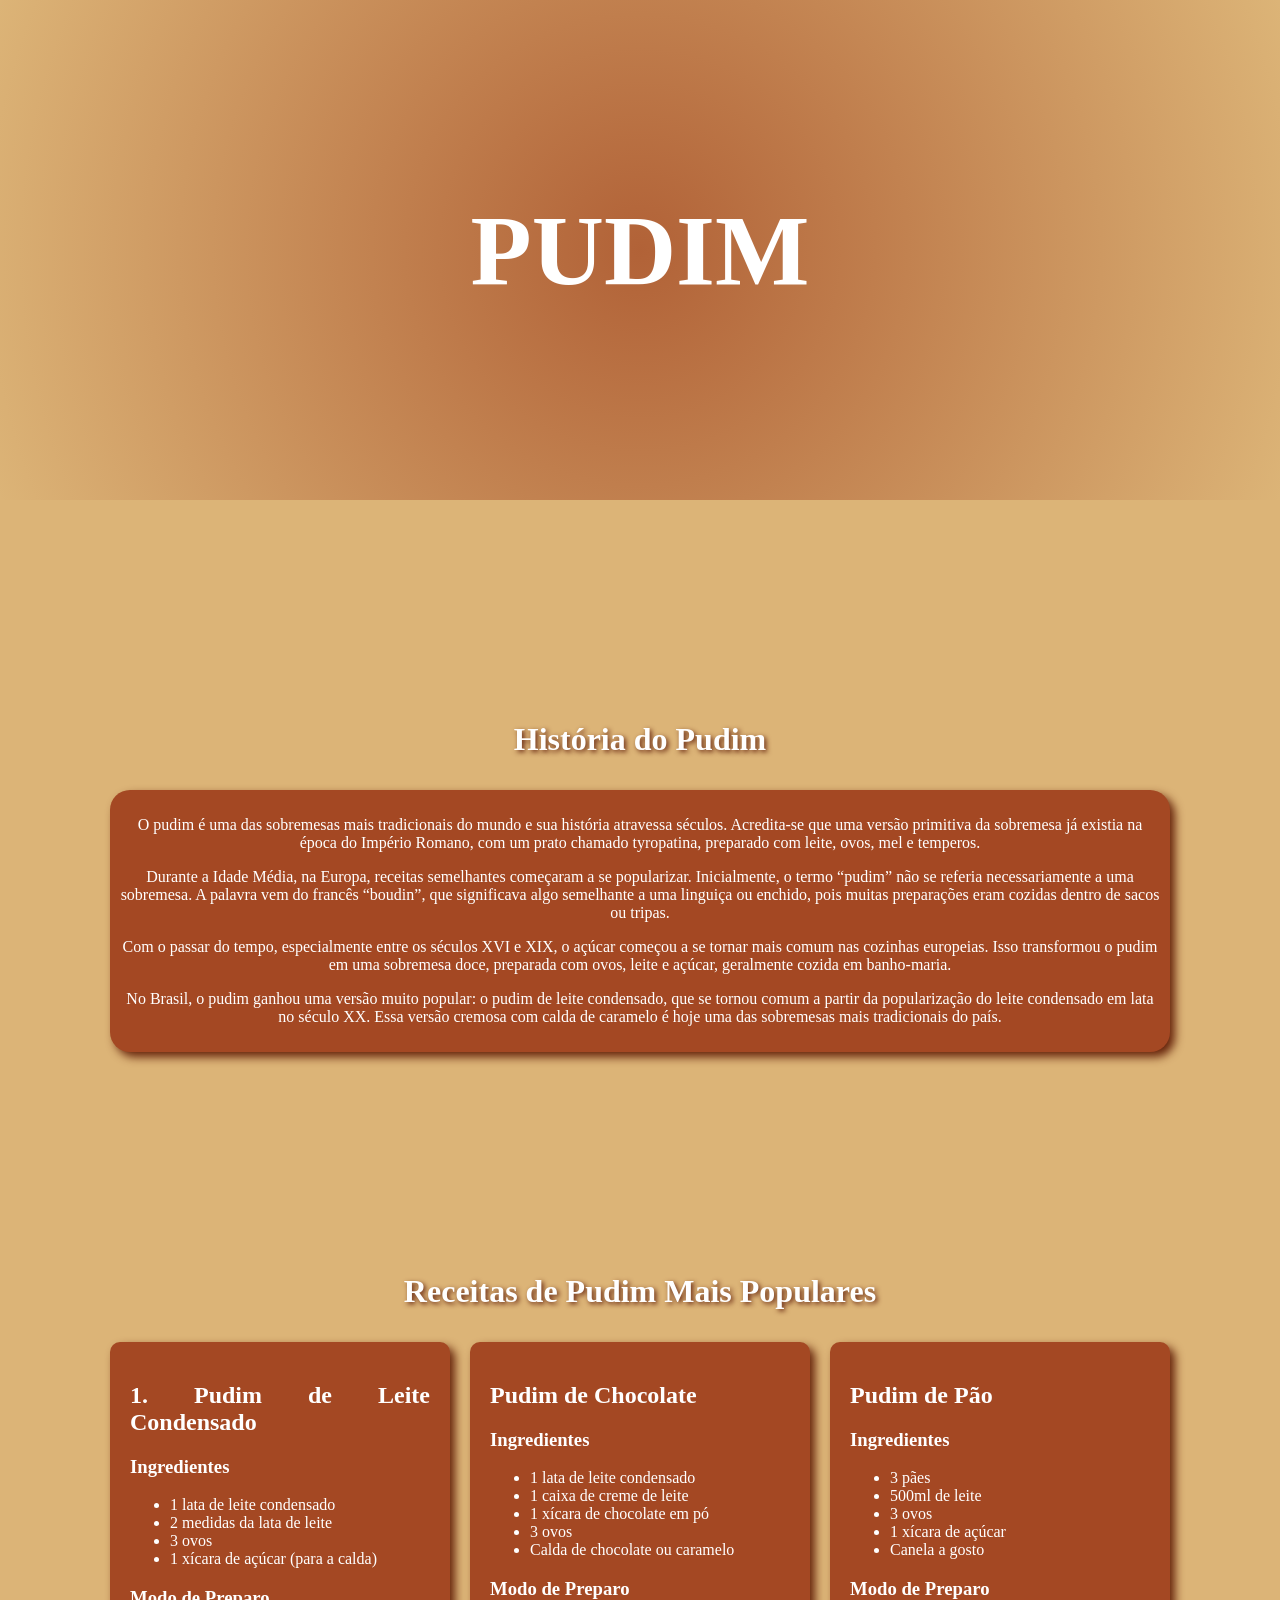
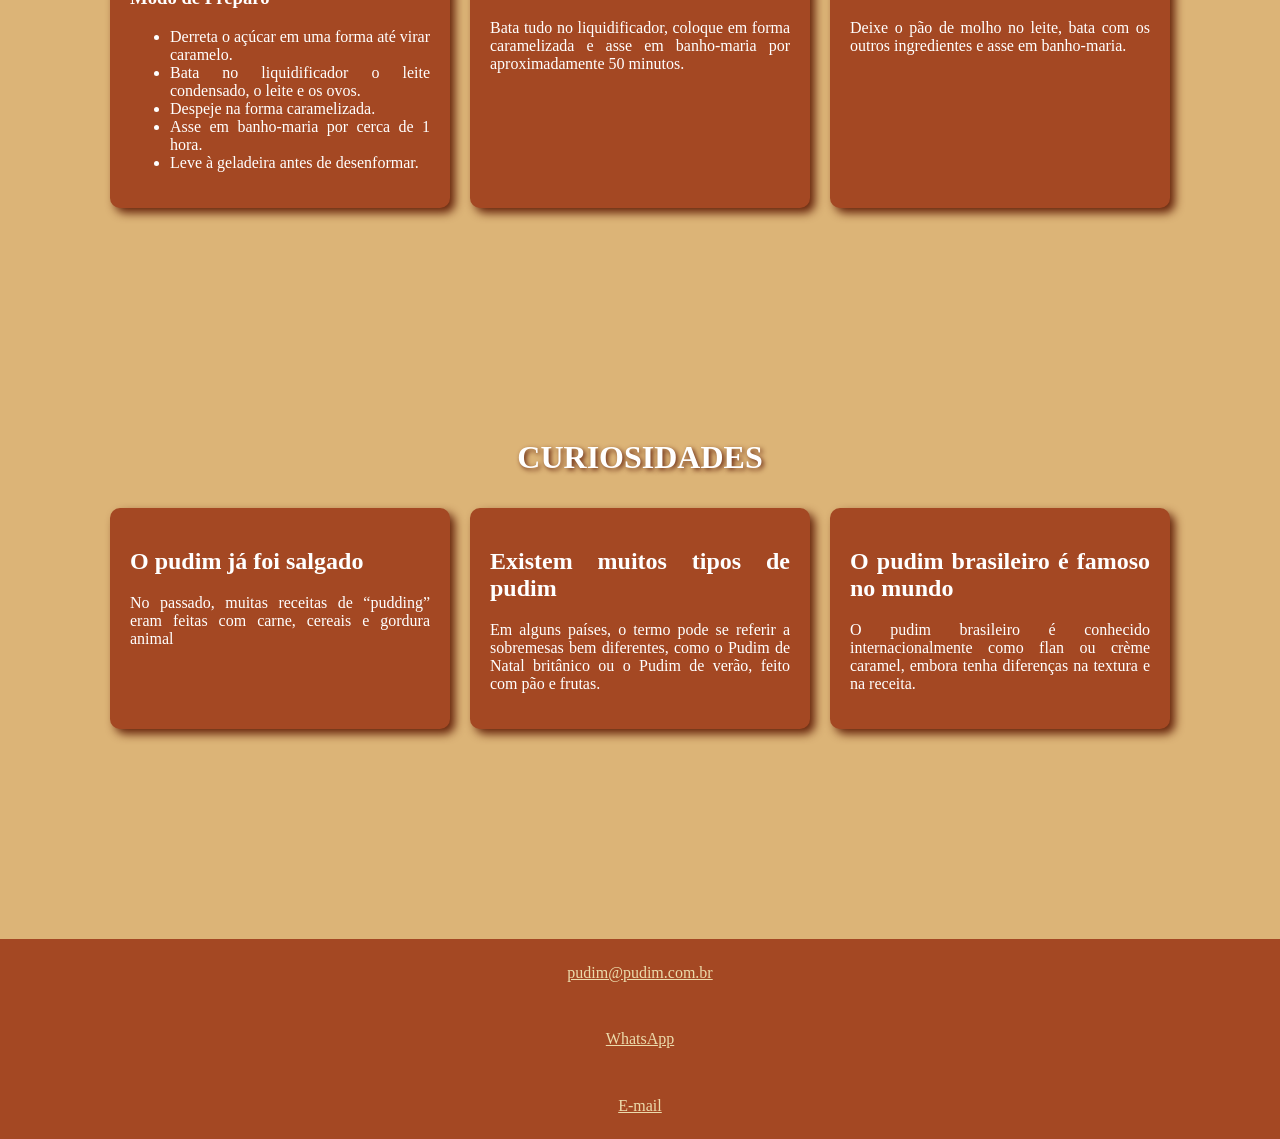
==== index.html @ b6c5c446 "teste" ====
<!DOCTYPE html>
<html lang="bt-br">
<head>
    <meta charset="UTF-8">
    <title>Pudim</title>
    <link rel="stylesheet" href="style.css">
</head>
<body>
<section class="banner">
    <!--banner-->
    <h1>PUDIM</h1>
</section>

<div class="titulo">
    <h1 >História do Pudim</h1>
</div>

<section class="historiaClass"><div class="historia">
    <p>
        O pudim é uma das sobremesas mais tradicionais do mundo e sua história atravessa séculos. Acredita-se que uma versão primitiva da sobremesa já existia na época do Império Romano, com um prato chamado tyropatina, preparado com leite, ovos, mel e temperos.
    </p>
    <p>
        Durante a Idade Média, na Europa, receitas semelhantes começaram a se popularizar. Inicialmente, o termo “pudim” não se referia necessariamente a uma sobremesa. A palavra vem do francês “boudin”, que significava algo semelhante a uma linguiça ou enchido, pois muitas preparações eram cozidas dentro de sacos ou tripas.
    </p>
    <p>
        Com o passar do tempo, especialmente entre os séculos XVI e XIX, o açúcar começou a se tornar mais comum nas cozinhas europeias. Isso transformou o pudim em uma sobremesa doce, preparada com ovos, leite e açúcar, geralmente cozida em banho-maria.
    </p>
    <p>
        No Brasil, o pudim ganhou uma versão muito popular: o pudim de leite condensado, que se tornou comum a partir da popularização do leite condensado em lata no século XX. Essa versão cremosa com calda de caramelo é hoje uma das sobremesas mais tradicionais do país.
    </p>
</div></section>

<div class="titulo">
    <h1>Receitas de Pudim Mais Populares</h1>
</div>

<section class="receitas">
    <!--desenvolvimento-->

    <div class="receita">
        <h2>1. Pudim de Leite Condensado</h2>
        <h3>Ingredientes</h3>
        <ul>
            <li>1 lata de leite condensado</li>
            <li>2 medidas da lata de leite</li>
            <li>3 ovos</li>
            <li>1 xícara de açúcar (para a calda)</li>
        </ul>
        <h3>Modo de Preparo</h3>
        <ul>
            <li>Derreta o açúcar em uma forma até virar caramelo.</li>
            <li>Bata no liquidificador o leite condensado, o leite e os ovos.</li>
            <li>Despeje na forma caramelizada.</li>
            <li>Asse em banho-maria por cerca de 1 hora.</li>
            <li>Leve à geladeira antes de desenformar.</li>
        </ul>
    </div>

    <div class="receita">
        <h2>Pudim de Chocolate</h2>
        <h3>Ingredientes</h3>
        <ul>
            <li>1 lata de leite condensado</li>
            <li>1 caixa de creme de leite</li>
            <li>1 xícara de chocolate em pó</li>
            <li>3 ovos</li>
            <li>Calda de chocolate ou caramelo</li>
        </ul>
        <h3>Modo de Preparo</h3>
        <p>Bata tudo no liquidificador, coloque em forma caramelizada e asse em banho-maria por aproximadamente 50 minutos.</p>
    </div>

    <div class="receita">
        <h2>Pudim de Pão</h2>
        <h3>Ingredientes</h3>
        <ul>
            <li>3 pães</li>
            <li>500ml de leite</li>
            <li>3 ovos</li>
            <li>1 xícara de açúcar</li>
            <li>Canela a gosto</li>
        </ul>
        <h3>Modo de Preparo</h3>
        <p>Deixe o pão de molho no leite, bata com os outros ingredientes e asse em banho-maria.</p>
    </div>
</section>

<div class="titulo">
    <h1>CURIOSIDADES</h1>
</div>

<section class="curiosidades">
    <div class="curiosidade">
        <h2>O pudim já foi salgado</h2>
        <p>No passado, muitas receitas de “pudding” eram feitas com carne, cereais e gordura animal</p>
    </div>
    <div class="curiosidade">
        <h2>Existem muitos tipos de pudim</h2>
        <p>Em alguns países, o termo pode se referir a sobremesas bem diferentes, como o Pudim de Natal britânico ou o Pudim de verão, feito com pão e frutas.</p>
    </div>
    <div class="curiosidade">
        <h2>O pudim brasileiro é famoso no mundo</h2>
        <p>O pudim brasileiro é conhecido internacionalmente como flan ou crème caramel, embora tenha diferenças na textura e na receita.</p>
    </div>
</section>

<footer>
    <!--rodapé-->
    <a href="https://pudim.com.br/">pudim@pudim.com.br</a>
    <a href="https://web.whatsapp.com/">WhatsApp</a>
    <a href="https://mail.google.com/">E-mail</a>
</footer>

</body>
</html>
---- style.css ----
body{
    background-color: #DCB477;
    font-family: inter, cursive;
    margin: 0;
    padding: 0;
    height: 100%;
}

footer{
    background-color: #A44823;
    display: grid;
    place-items: center;
    height: 200px;
}

a{
    position: relative;
    color: #ECDBAC;
    margin: 10px;
}

section{
    text-align: justify;
    padding-left: 100px;
    padding-right: 100px;
    margin-bottom: 200px;
}

.banner{
    box-sizing: border-box;
    background-image:
            radial-gradient(circle, rgba(164, 72, 35, 0.76) 0%, rgba(0, 0, 0, 0) 100%),
            url("https://lirp.cdn-website.com/33406c6e/dms3rep/multi/opt/pudim-min-3f2f6769-1920w.jpg");
    background-size: cover;
    background-position: center;
    background-repeat: no-repeat;
    background-position-y: 10%;
    height: 500px;
    display: grid;
    place-items: center;
}

.banner h1{
    font-size: 100px;
    color: white;
}


.historia{
    background-color: #A44823;
    border-radius: 20px;
    padding: 10px;
    margin: 10px;
    text-align: center;
    color: white;
    box-shadow: #65220a 5px 5px 10px;
}

.titulo{
    display: grid;
    place-items: center;
    color: white;
    text-shadow: #63220e 2px 2px 5px;;
}

.receitas{
    color: white;
    display: grid;
    grid-template-columns: 1fr 1fr 1fr;
}

.receita{
    background-color: #A44823;
    border-radius: 10px;
    padding: 20px;
    margin: 10px;
    box-shadow: #65220a 5px 5px 10px;
}

.curiosidades{
    color: white;
    display: grid;
    grid-template-columns: 1fr 1fr 1fr;
}

.curiosidade{
    background-color: #A44823;
    box-shadow: #65220a 5px 5px 10px;
    border-radius: 10px;
    padding: 20px;
    margin: 10px;
}
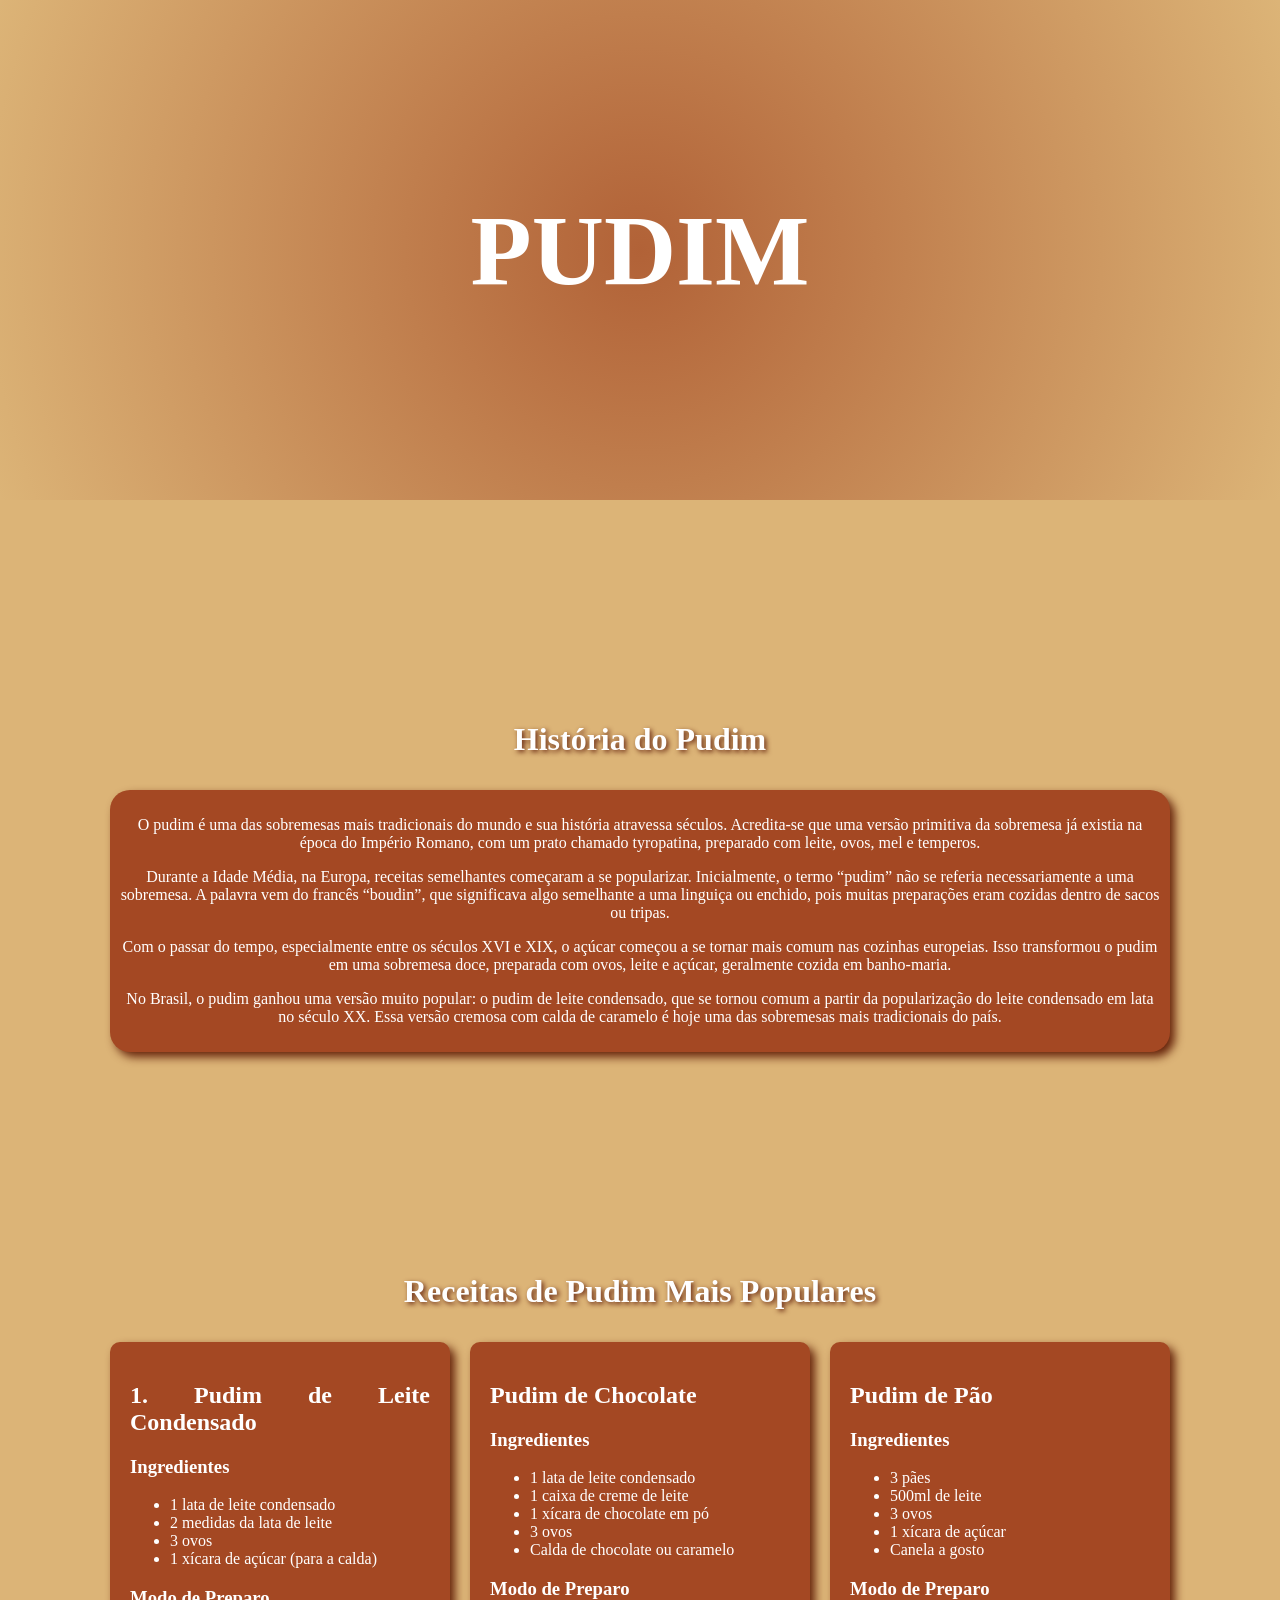
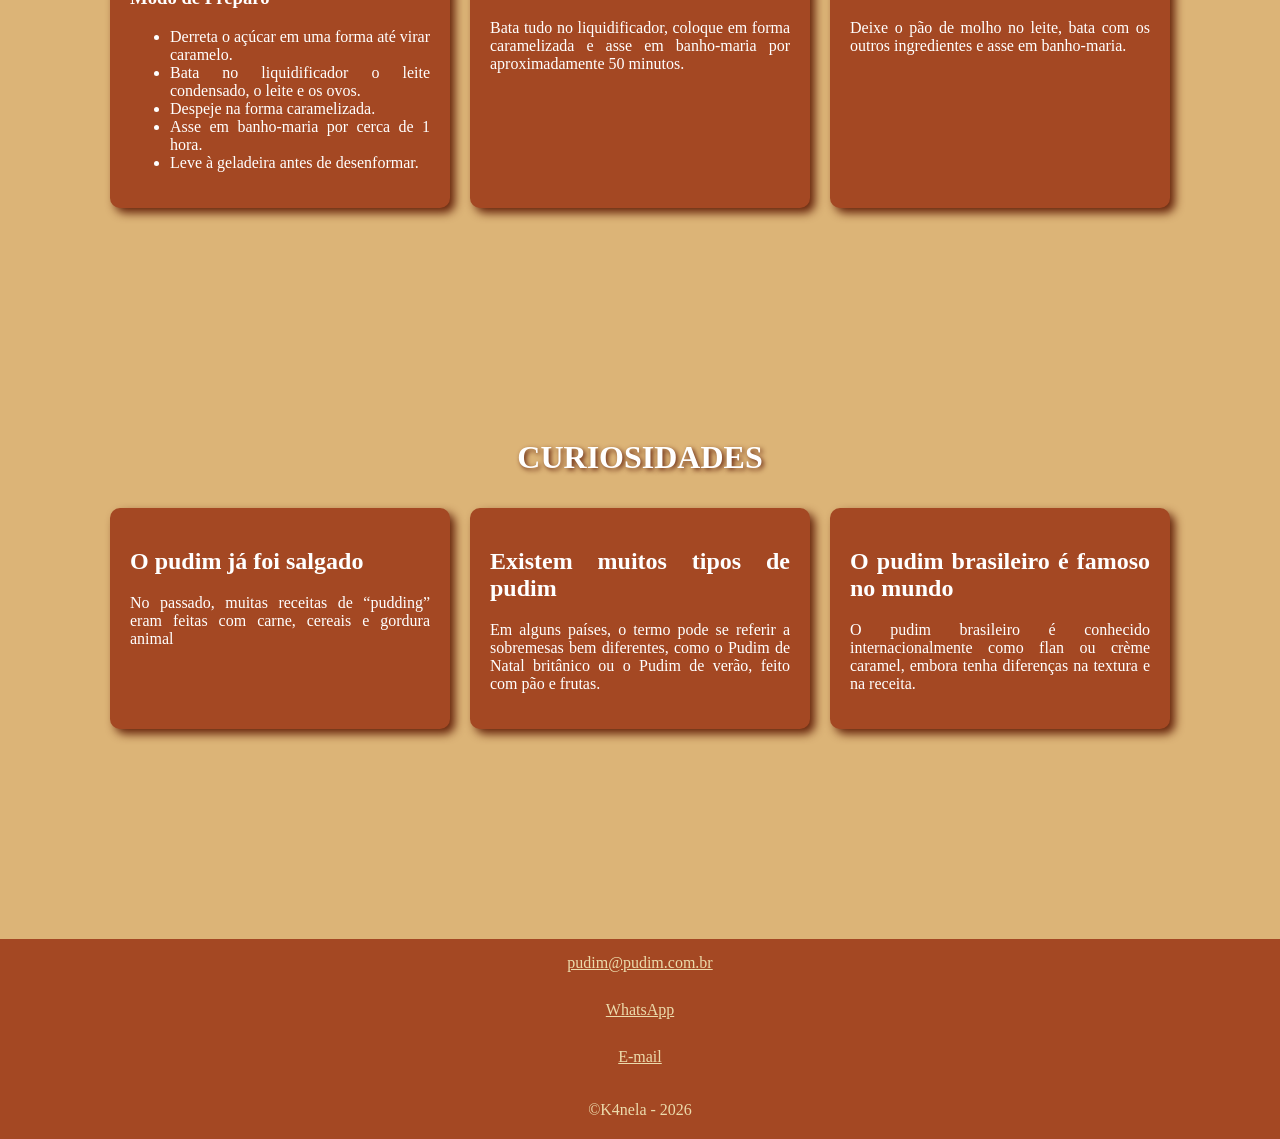
==== commit f39f5533: "adicionando informacoes no rodape" ====
--- a/index.html
+++ b/index.html
@@ -109,6 +109,7 @@
     <a href="https://pudim.com.br/">pudim@pudim.com.br</a>
     <a href="https://web.whatsapp.com/">WhatsApp</a>
     <a href="https://mail.google.com/">E-mail</a>
+    <p>©K4nela - 2026</p>
 </footer>
 
 </body>
--- a/style.css
+++ b/style.css
@@ -11,12 +11,13 @@
     display: grid;
     place-items: center;
     height: 200px;
+    color: #ECDBAC;
 }
 
 a{
     position: relative;
+    margin: 10px;
     color: #ECDBAC;
-    margin: 10px;
 }
 
 section{
